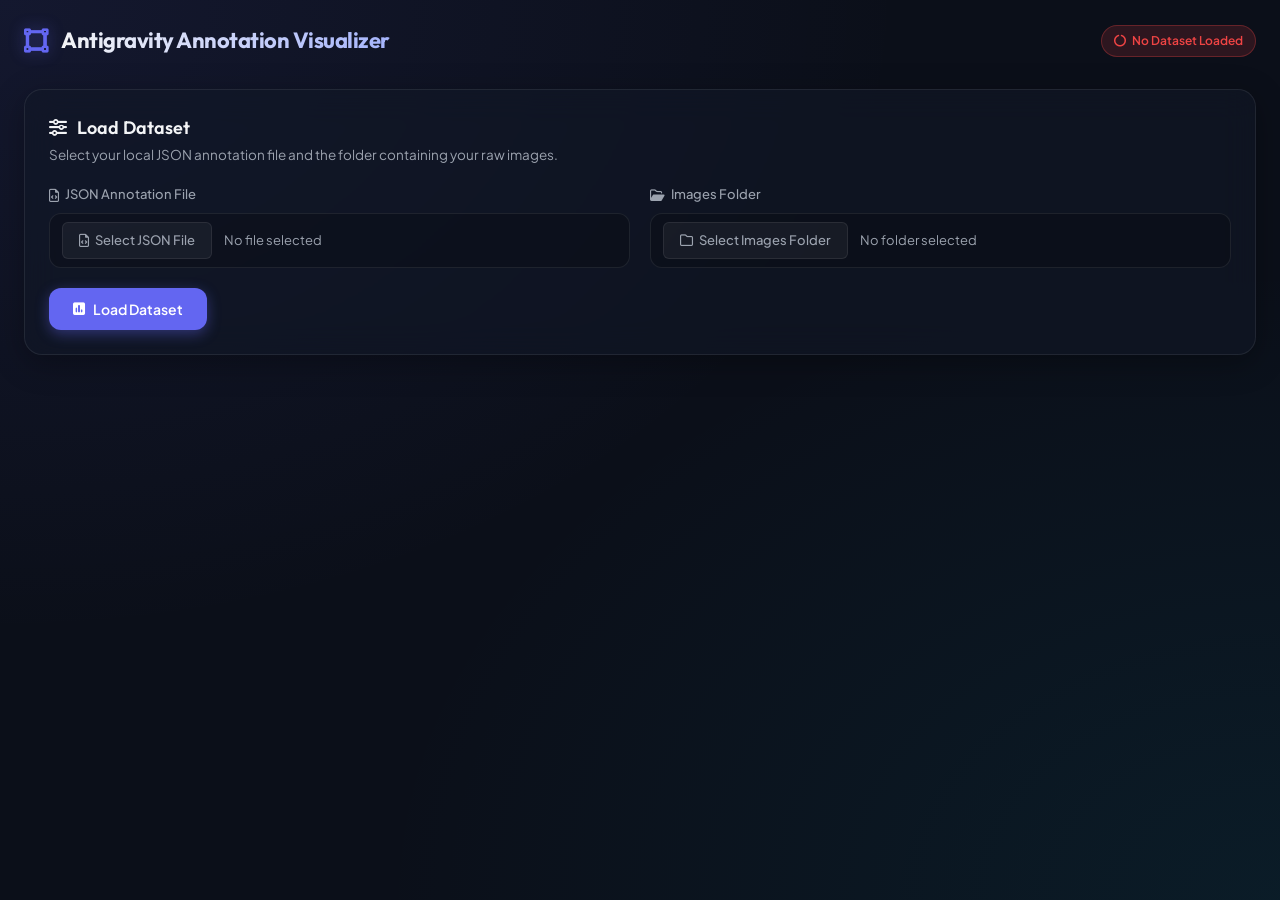
==== index.html @ 074b7981 "feat: replace Python backend with static client-side annotation visualizer" ====
<!DOCTYPE html>
<html lang="en">
<head>
    <meta charset="UTF-8">
    <meta name="viewport" content="width=device-width, initial-scale=1.0">
    <title>Image Annotation Visualizer</title>
    <!-- Google Fonts for premium typography -->
    <link rel="preconnect" href="https://fonts.googleapis.com">
    <link rel="preconnect" href="https://fonts.gstatic.com" crossorigin>
    <link href="https://fonts.googleapis.com/css2?family=Outfit:wght@300;400;500;600;700&family=Plus+Jakarta+Sans:wght@300;400;500;600;700&display=swap" rel="stylesheet">
    <!-- FontAwesome for clean iconography -->
    <link rel="stylesheet" href="https://cdnjs.cloudflare.com/ajax/libs/font-awesome/6.4.0/css/all.min.css">
    <link rel="stylesheet" href="static/style.css">
</head>
<body>
    <div class="app-container">
        <!-- Header -->
        <header class="app-header">
            <div class="logo">
                <i class="fa-solid fa-vector-square logo-icon"></i>
                <h1>Antigravity Annotation Visualizer</h1>
            </div>
            <div class="status-badge-container">
                <span id="status-badge" class="badge badge-unloaded">
                    <i class="fa-solid fa-circle-notch"></i> No Dataset Loaded
                </span>
            </div>
        </header>

        <!-- Configuration Panel -->
        <section id="config-panel" class="config-panel glass-panel">
            <div class="panel-header">
                <h2><i class="fa-solid fa-sliders"></i> Load Dataset</h2>
                <p>Select your local JSON annotation file and the folder containing your raw images.</p>
            </div>
            <form id="config-form" class="config-form">
                <div class="form-grid">
                    <div class="input-group">
                        <label for="json-file-input"><i class="fa-regular fa-file-code"></i> JSON Annotation File</label>
                        <div class="custom-file-input-wrapper">
                            <input type="file" id="json-file-input" accept=".json" required>
                            <label for="json-file-input" class="custom-file-btn">
                                <i class="fa-regular fa-file-code"></i> Select JSON File
                            </label>
                            <span id="json-file-name" class="file-name-display">No file selected</span>
                        </div>
                    </div>
                    <div class="input-group">
                        <label for="images-folder-input"><i class="fa-regular fa-folder-open"></i> Images Folder</label>
                        <div class="custom-file-input-wrapper">
                            <input type="file" id="images-folder-input" webkitdirectory directory multiple required>
                            <label for="images-folder-input" class="custom-file-btn">
                                <i class="fa-regular fa-folder"></i> Select Images Folder
                            </label>
                            <span id="images-folder-name" class="file-name-display">No folder selected</span>
                        </div>
                    </div>
                </div>
                <button type="submit" id="btn-submit" class="btn btn-primary">
                    <i class="fa-solid fa-square-poll-vertical"></i> Load Dataset
                </button>
            </form>
        </section>

        <!-- Main Visualizer Layout (Initially Hidden) -->
        <div id="visualizer-layout" class="visualizer-layout hidden">
            <!-- Sidebar: Image List -->
            <aside class="sidebar glass-panel">
                <div class="sidebar-header">
                    <h3><i class="fa-regular fa-images"></i> Image Files</h3>
                    <div class="search-container">
                        <i class="fa-solid fa-magnifying-glass search-icon"></i>
                        <input type="text" id="image-search" placeholder="Search by name...">
                    </div>
                </div>
                <div class="list-wrapper">
                    <ul id="image-list" class="image-list">
                        <!-- Dynamic list items added here -->
                    </ul>
                </div>
                <div class="sidebar-footer">
                    <span id="image-stats">Total: 0 images</span>
                </div>
            </aside>

            <!-- Viewer Area -->
            <main class="viewer-area">
                <div class="viewer-card glass-panel">
                    <!-- Annotation legend details -->
                    <div class="viewer-header">
                        <div class="filename-title">
                            <i class="fa-solid fa-file-image"></i>
                            <span id="current-filename">No image selected</span>
                        </div>
                        <div class="viewer-actions">
                            <label class="toggle-switch">
                                <input type="checkbox" id="toggle-labels" checked>
                                <span class="slider"></span>
                                <span class="toggle-text"><i class="fa-solid fa-tag"></i> Show Labels</span>
                            </label>
                        </div>
                    </div>

                    <!-- Canvas Wrapper where Bboxes and Images reside -->
                    <div class="canvas-outer-wrapper">
                        <div id="canvas-wrapper" class="canvas-wrapper">
                            <img id="main-image" src="" alt="Select an image to visualize">
                            <div id="bbox-container" class="bbox-container">
                                <!-- Bounding box divs will be spawned dynamically -->
                            </div>
                        </div>
                    </div>

                    <!-- Footer Controls -->
                    <div class="viewer-footer">
                        <button id="btn-prev" class="btn btn-secondary" title="Previous Image (Left Arrow)">
                            <i class="fa-solid fa-chevron-left"></i> Previous
                        </button>
                        <div class="navigation-info">
                            <span id="image-index">0 / 0</span>
                        </div>
                        <button id="btn-next" class="btn btn-secondary" title="Next Image (Right Arrow)">
                            Next <i class="fa-solid fa-chevron-right"></i>
                        </button>
                    </div>
                </div>

                <!-- Labels sidebar/categories overlay -->
                <div class="labels-summary-panel glass-panel">
                    <h3><i class="fa-solid fa-tags"></i> Categories in Image</h3>
                    <div id="categories-legend" class="categories-legend">
                        <!-- Categories and counts mapping -->
                    </div>
                    <div class="shortcuts-guide">
                        <h4><i class="fa-solid fa-keyboard"></i> Shortcuts</h4>
                        <ul>
                            <li><kbd>&larr;</kbd> Prev Image</li>
                            <li><kbd>&rarr;</kbd> Next Image</li>
                            <li><kbd>L</kbd> Toggle Labels</li>
                        </ul>
                    </div>
                </div>
            </main>
        </div>
    </div>

    <!-- Error message notification popups -->
    <div id="notification-container" class="notification-container"></div>

    <script src="static/app.js"></script>
</body>
</html>
---- static/style.css ----
/* Design System & Global Variables */
:root {
    --bg-primary: #0b0f19;
    --bg-secondary: #111827;
    --surface: rgba(17, 24, 39, 0.6);
    --surface-hover: rgba(31, 41, 55, 0.8);
    --border: rgba(255, 255, 255, 0.08);
    --border-glow: rgba(99, 102, 241, 0.3);
    
    --text-primary: #f3f4f6;
    --text-secondary: #9ca3af;
    --text-muted: #6b7280;
    
    --accent: #6366f1; /* Indigo */
    --accent-hover: #4f46e5;
    --accent-glow: rgba(99, 102, 241, 0.4);
    
    --success: #10b981;
    --danger: #ef4444;
    --warning: #f59e0b;
    --info: #06b6d4;
    
    --radius-sm: 6px;
    --radius-md: 12px;
    --radius-lg: 18px;
    --transition: all 0.25s cubic-bezier(0.4, 0, 0.2, 1);
    --font-heading: 'Outfit', sans-serif;
    --font-body: 'Plus Jakarta Sans', sans-serif;
}

/* Base resets & scrollbars */
* {
    box-sizing: border-box;
    margin: 0;
    padding: 0;
}

body {
    background-color: var(--bg-primary);
    color: var(--text-primary);
    font-family: var(--font-body);
    font-size: 15px;
    line-height: 1.5;
    overflow-x: hidden;
    min-height: 100vh;
    background-image: 
        radial-gradient(at 0% 0%, rgba(99, 102, 241, 0.1) 0px, transparent 50%),
        radial-gradient(at 100% 100%, rgba(6, 182, 212, 0.08) 0px, transparent 50%);
}

/* Beautiful modern scrollbar styling */
::-webkit-scrollbar {
    width: 8px;
    height: 8px;
}
::-webkit-scrollbar-track {
    background: transparent;
}
::-webkit-scrollbar-thumb {
    background: rgba(255, 255, 255, 0.1);
    border-radius: var(--radius-sm);
}
::-webkit-scrollbar-thumb:hover {
    background: rgba(255, 255, 255, 0.2);
}

/* App container layout */
.app-container {
    max-width: 1440px;
    margin: 0 auto;
    padding: 24px;
    display: flex;
    flex-direction: column;
    gap: 24px;
    min-height: 100vh;
}

/* Header styling */
.app-header {
    display: flex;
    justify-content: space-between;
    align-items: center;
    padding-bottom: 8px;
}

.logo {
    display: flex;
    align-items: center;
    gap: 12px;
}

.logo-icon {
    font-size: 28px;
    color: var(--accent);
    text-shadow: 0 0 15px var(--accent-glow);
}

.logo h1 {
    font-family: var(--font-heading);
    font-size: 22px;
    font-weight: 700;
    letter-spacing: -0.5px;
    background: linear-gradient(to right, var(--text-primary), #a5b4fc);
    -webkit-background-clip: text;
    -webkit-text-fill-color: transparent;
}

/* Badges */
.badge {
    padding: 6px 12px;
    border-radius: 50px;
    font-size: 12px;
    font-weight: 600;
    display: inline-flex;
    align-items: center;
    gap: 6px;
}

.badge-unloaded {
    background: rgba(239, 68, 68, 0.15);
    color: var(--danger);
    border: 1px solid rgba(239, 68, 68, 0.3);
}

.badge-loaded {
    background: rgba(16, 185, 129, 0.15);
    color: var(--success);
    border: 1px solid rgba(16, 185, 129, 0.3);
    box-shadow: 0 0 15px rgba(16, 185, 129, 0.1);
}

/* Glassmorphism panel styling */
.glass-panel {
    background: var(--surface);
    backdrop-filter: blur(16px);
    -webkit-backdrop-filter: blur(16px);
    border: 1px solid var(--border);
    border-radius: var(--radius-lg);
    box-shadow: 0 8px 32px 0 rgba(0, 0, 0, 0.3);
    transition: var(--transition);
}

.glass-panel:hover {
    border-color: rgba(255, 255, 255, 0.12);
}

/* Configuration panel configuration */
.config-panel {
    padding: 24px;
}

.panel-header h2 {
    font-family: var(--font-heading);
    font-size: 18px;
    font-weight: 600;
    display: flex;
    align-items: center;
    gap: 10px;
    color: var(--text-primary);
}

.panel-header p {
    color: var(--text-secondary);
    font-size: 13.5px;
    margin-top: 4px;
}

.config-form {
    margin-top: 20px;
    display: flex;
    flex-direction: column;
    gap: 20px;
}

.form-grid {
    display: grid;
    grid-template-columns: 1fr 1fr;
    gap: 20px;
}

@media(max-width: 768px) {
    .form-grid {
        grid-template-columns: 1fr;
    }
}

.input-group {
    display: flex;
    flex-direction: column;
    gap: 8px;
}

.input-group label {
    font-size: 13px;
    font-weight: 500;
    color: var(--text-secondary);
    display: flex;
    align-items: center;
    gap: 6px;
}

.input-group input {
    background: rgba(0, 0, 0, 0.2);
    border: 1px solid var(--border);
    border-radius: var(--radius-md);
    padding: 12px 16px;
    color: var(--text-primary);
    font-family: var(--font-body);
    font-size: 14px;
    transition: var(--transition);
}

.input-group input:focus {
    outline: none;
    border-color: var(--accent);
    box-shadow: 0 0 10px var(--accent-glow);
    background: rgba(0, 0, 0, 0.3);
}

.custom-file-input-wrapper {
    display: flex;
    align-items: center;
    gap: 12px;
    background: rgba(0, 0, 0, 0.2);
    border: 1px solid var(--border);
    border-radius: var(--radius-md);
    padding: 8px 12px;
    transition: var(--transition);
    position: relative;
    width: 100%;
}

.custom-file-input-wrapper:hover {
    border-color: var(--accent);
    box-shadow: 0 0 10px var(--accent-glow);
    background: rgba(0, 0, 0, 0.25);
}

.custom-file-input-wrapper input[type="file"] {
    display: none;
}

.custom-file-btn {
    background: rgba(255, 255, 255, 0.05);
    border: 1px solid var(--border);
    color: var(--text-primary);
    padding: 8px 16px;
    border-radius: var(--radius-sm);
    font-size: 13px;
    font-weight: 600;
    cursor: pointer;
    transition: var(--transition);
    display: inline-flex;
    align-items: center;
    gap: 8px;
    user-select: none;
    white-space: nowrap;
}

.custom-file-btn:hover {
    background: var(--accent);
    border-color: var(--accent);
    color: white;
    box-shadow: 0 0 10px var(--accent-glow);
    transform: translateY(-1px);
}

.file-name-display {
    color: var(--text-secondary);
    font-size: 13px;
    overflow: hidden;
    text-overflow: ellipsis;
    white-space: nowrap;
    max-width: calc(100% - 180px);
}

/* Buttons */
.btn {
    padding: 12px 24px;
    border-radius: var(--radius-md);
    font-family: var(--font-body);
    font-size: 14px;
    font-weight: 600;
    cursor: pointer;
    display: inline-flex;
    align-items: center;
    justify-content: center;
    gap: 8px;
    border: none;
    transition: var(--transition);
}

.btn-primary {
    background: var(--accent);
    color: white;
    box-shadow: 0 4px 14px var(--accent-glow);
    align-self: flex-start;
}

.btn-primary:hover {
    background: var(--accent-hover);
    box-shadow: 0 6px 20px var(--accent-glow);
    transform: translateY(-1px);
}

.btn-secondary {
    background: rgba(255, 255, 255, 0.05);
    color: var(--text-primary);
    border: 1px solid var(--border);
}

.btn-secondary:hover {
    background: rgba(255, 255, 255, 0.1);
    border-color: rgba(255, 255, 255, 0.2);
}

/* Visualizer main layout */
.visualizer-layout {
    display: grid;
    grid-template-columns: 280px 1fr;
    gap: 24px;
    flex: 1;
    min-height: 500px;
}

@media(max-width: 992px) {
    .visualizer-layout {
        grid-template-columns: 1fr;
    }
}

.hidden {
    display: none !important;
}

/* Sidebar styling */
.sidebar {
    display: flex;
    flex-direction: column;
    max-height: 70vh;
}

.sidebar-header {
    padding: 20px;
    border-bottom: 1px solid var(--border);
    display: flex;
    flex-direction: column;
    gap: 12px;
}

.sidebar-header h3 {
    font-family: var(--font-heading);
    font-size: 16px;
    font-weight: 600;
    display: flex;
    align-items: center;
    gap: 8px;
}

.search-container {
    position: relative;
    width: 100%;
}

.search-icon {
    position: absolute;
    left: 12px;
    top: 50%;
    transform: translateY(-50%);
    color: var(--text-muted);
}

.search-container input {
    width: 100%;
    background: rgba(0, 0, 0, 0.2);
    border: 1px solid var(--border);
    border-radius: var(--radius-sm);
    padding: 8px 12px 8px 36px;
    color: var(--text-primary);
    font-family: var(--font-body);
    font-size: 13px;
    transition: var(--transition);
}

.search-container input:focus {
    outline: none;
    border-color: var(--accent);
}

.list-wrapper {
    flex: 1;
    overflow-y: auto;
    padding: 10px;
}

.image-list {
    list-style: none;
    display: flex;
    flex-direction: column;
    gap: 4px;
}

.image-item {
    display: flex;
    justify-content: space-between;
    align-items: center;
    padding: 10px 14px;
    border-radius: var(--radius-sm);
    cursor: pointer;
    font-size: 13px;
    transition: var(--transition);
    border-left: 3px solid transparent;
}

.image-item:hover {
    background: var(--surface-hover);
}

.image-item.active {
    background: rgba(99, 102, 241, 0.15);
    border-left-color: var(--accent);
    color: white;
    font-weight: 500;
}

.image-item-name {
    overflow: hidden;
    text-overflow: ellipsis;
    white-space: nowrap;
    max-width: 170px;
}

.count-badge {
    background: rgba(255, 255, 255, 0.08);
    padding: 2px 6px;
    border-radius: 4px;
    font-size: 11px;
    color: var(--text-secondary);
}

.image-item.active .count-badge {
    background: var(--accent);
    color: white;
}

.sidebar-footer {
    padding: 12px 20px;
    border-top: 1px solid var(--border);
    font-size: 12px;
    color: var(--text-muted);
}

/* Viewer Area styling */
.viewer-area {
    display: grid;
    grid-template-columns: 1fr 240px;
    gap: 24px;
}

@media(max-width: 1200px) {
    .viewer-area {
        grid-template-columns: 1fr;
    }
}

.viewer-card {
    display: flex;
    flex-direction: column;
    overflow: hidden;
}

.viewer-header {
    padding: 16px 20px;
    border-bottom: 1px solid var(--border);
    display: flex;
    justify-content: space-between;
    align-items: center;
}

.filename-title {
    display: flex;
    align-items: center;
    gap: 10px;
    font-weight: 600;
    color: var(--text-primary);
}

.filename-title i {
    color: var(--accent);
}

/* Toggle Switch */
.toggle-switch {
    display: flex;
    align-items: center;
    gap: 10px;
    cursor: pointer;
    user-select: none;
}

.toggle-switch input {
    display: none;
}

.slider {
    position: relative;
    width: 36px;
    height: 20px;
    background-color: rgba(255, 255, 255, 0.1);
    border-radius: 20px;
    transition: var(--transition);
}

.slider:before {
    position: absolute;
    content: "";
    height: 14px;
    width: 14px;
    left: 3px;
    bottom: 3px;
    background-color: var(--text-secondary);
    border-radius: 50%;
    transition: var(--transition);
}

.toggle-switch input:checked + .slider {
    background-color: var(--accent);
}

.toggle-switch input:checked + .slider:before {
    transform: translateX(16px);
    background-color: white;
}

.toggle-text {
    font-size: 13px;
    color: var(--text-secondary);
}

/* Canvas Wrapper / Outer box */
.canvas-outer-wrapper {
    flex: 1;
    display: flex;
    justify-content: center;
    align-items: center;
    background: rgba(0, 0, 0, 0.4);
    min-height: 450px;
    max-height: 65vh;
    padding: 20px;
    overflow: auto;
    position: relative;
}

.canvas-wrapper {
    position: relative;
    display: inline-block;
    box-shadow: 0 10px 40px rgba(0,0,0,0.5);
    border-radius: 4px;
    overflow: hidden;
}

.canvas-wrapper img {
    display: block;
    max-width: 100%;
    max-height: 55vh;
    object-fit: contain;
    user-select: none;
    -webkit-user-drag: none;
}

/* Bounding box overlays */
.bbox-container {
    position: absolute;
    top: 0;
    left: 0;
    width: 100%;
    height: 100%;
    pointer-events: none; /* Allows canvas actions or clicking beneath if needed, but we'll enable pointer events on boxes specifically */
}

.bbox-box {
    position: absolute;
    border: 2px solid var(--accent);
    background: rgba(99, 102, 241, 0.1);
    pointer-events: auto; /* Enable hover/clicks on boxes */
    transition: box-shadow var(--transition), background-color var(--transition);
    cursor: help;
}

.bbox-box:hover {
    box-shadow: 0 0 12px currentColor;
    background: rgba(255, 255, 255, 0.05);
}

.bbox-label {
    position: absolute;
    top: -24px;
    left: -2px;
    background: var(--accent);
    color: white;
    font-size: 11px;
    font-weight: 700;
    padding: 2px 8px;
    border-radius: var(--radius-sm) var(--radius-sm) 0 0;
    white-space: nowrap;
    pointer-events: none;
    box-shadow: 0 -2px 6px rgba(0,0,0,0.2);
}

/* Hide labels class toggled from UI */
.hide-labels .bbox-label {
    display: none !important;
}

/* Footer controls */
.viewer-footer {
    padding: 16px 20px;
    border-top: 1px solid var(--border);
    display: flex;
    justify-content: space-between;
    align-items: center;
}

.navigation-info {
    font-size: 14px;
    font-weight: 600;
    color: var(--text-secondary);
}

/* Sidebar Category Panel details */
.labels-summary-panel {
    padding: 20px;
    display: flex;
    flex-direction: column;
    gap: 16px;
    height: fit-content;
}

.labels-summary-panel h3 {
    font-family: var(--font-heading);
    font-size: 15px;
    font-weight: 600;
}

.categories-legend {
    display: flex;
    flex-direction: column;
    gap: 8px;
}

.legend-item {
    display: flex;
    justify-content: space-between;
    align-items: center;
    padding: 8px 12px;
    background: rgba(255, 255, 255, 0.02);
    border: 1px solid var(--border);
    border-radius: var(--radius-sm);
    font-size: 12.5px;
}

.legend-color-dot {
    display: inline-block;
    width: 10px;
    height: 10px;
    border-radius: 50%;
    margin-right: 8px;
}

.legend-left {
    display: flex;
    align-items: center;
}

.legend-count {
    font-weight: 700;
    color: var(--text-secondary);
    background: rgba(255,255,255,0.06);
    padding: 1px 6px;
    border-radius: 4px;
}

.shortcuts-guide {
    margin-top: 8px;
    border-top: 1px solid var(--border);
    padding-top: 16px;
}

.shortcuts-guide h4 {
    font-size: 12.5px;
    font-weight: 600;
    color: var(--text-muted);
    margin-bottom: 8px;
}

.shortcuts-guide ul {
    list-style: none;
    display: flex;
    flex-direction: column;
    gap: 6px;
}

.shortcuts-guide li {
    font-size: 12px;
    color: var(--text-secondary);
    display: flex;
    justify-content: space-between;
    align-items: center;
}

kbd {
    background: rgba(255, 255, 255, 0.1);
    border: 1px solid rgba(255, 255, 255, 0.15);
    border-bottom: 2px solid rgba(255, 255, 255, 0.25);
    border-radius: 4px;
    padding: 2px 6px;
    font-size: 10px;
    font-family: monospace;
    font-weight: 700;
    color: white;
}

/* Toast Notifications styling */
.notification-container {
    position: fixed;
    bottom: 24px;
    right: 24px;
    display: flex;
    flex-direction: column;
    gap: 10px;
    z-index: 9999;
}

.toast {
    background: rgba(17, 24, 39, 0.9);
    border: 1px solid var(--border);
    padding: 14px 20px;
    border-radius: var(--radius-md);
    color: white;
    font-size: 13.5px;
    box-shadow: 0 10px 25px rgba(0,0,0,0.4);
    display: flex;
    align-items: center;
    gap: 12px;
    min-width: 300px;
    transform: translateY(20px);
    opacity: 0;
    animation: slideIn 0.3s forwards cubic-bezier(0.4, 0, 0.2, 1);
    backdrop-filter: blur(10px);
}

.toast-success {
    border-left: 4px solid var(--success);
}

.toast-danger {
    border-left: 4px solid var(--danger);
}

.toast-icon {
    font-size: 16px;
}

.toast-success .toast-icon {
    color: var(--success);
}

.toast-danger .toast-icon {
    color: var(--danger);
}

@keyframes slideIn {
    to {
        transform: translateY(0);
        opacity: 1;
    }
}
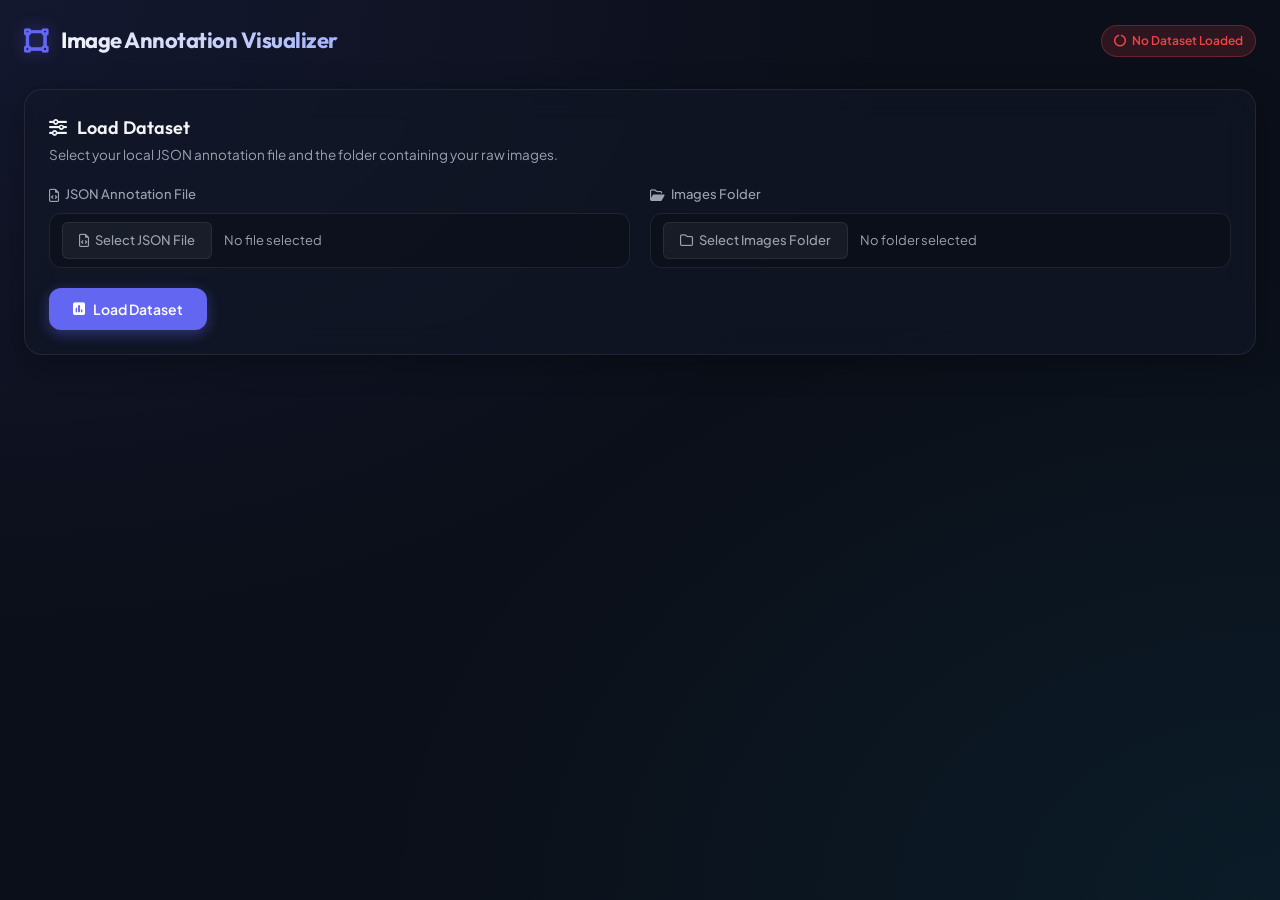
==== commit 0ec6ea94: "refactor: rename application title to Image Annotation Visualizer" ====
--- a/index.html
+++ b/index.html
@@ -18,7 +18,7 @@
         <header class="app-header">
             <div class="logo">
                 <i class="fa-solid fa-vector-square logo-icon"></i>
-                <h1>Antigravity Annotation Visualizer</h1>
+                <h1>Image Annotation Visualizer</h1>
             </div>
             <div class="status-badge-container">
                 <span id="status-badge" class="badge badge-unloaded">
